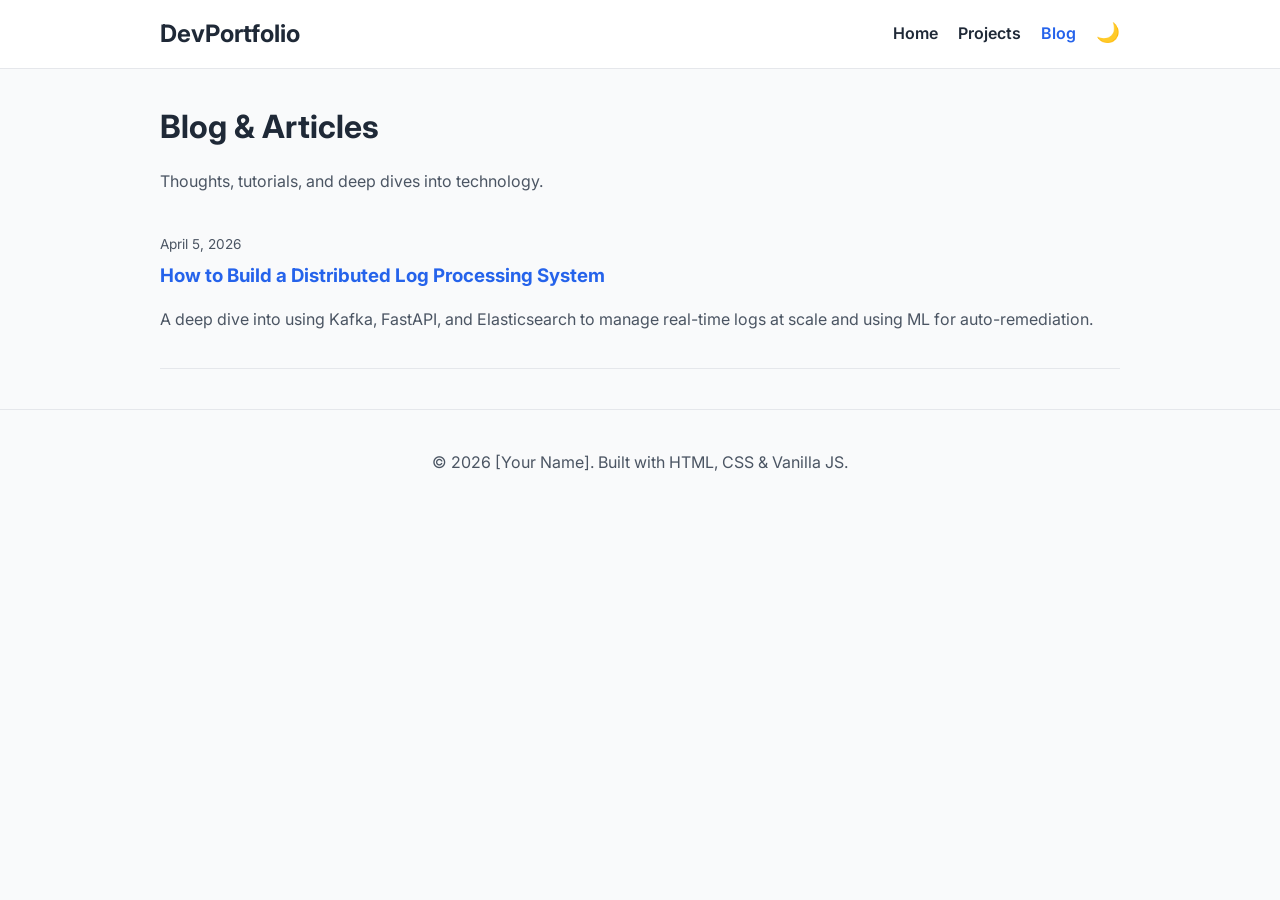
==== blog.html @ 0128fe3b "temp_initial" ====
<!DOCTYPE html>
<html lang="en">
<head>
    <meta charset="UTF-8">
    <meta name="viewport" content="width=device-width, initial-scale=1.0">
    <title>Portfolio | Blog</title>
    <link rel="stylesheet" href="styles.css">
</head>
<body>

    <nav class="navbar">
        <div class="nav-container">
            <a href="index.html" class="logo">DevPortfolio</a>
            <ul class="nav-links">
                <li><a href="index.html">Home</a></li>
                <li><a href="projects.html">Projects</a></li>
                <li><a href="blog.html">Blog</a></li>
                <li><button id="theme-toggle" class="theme-toggle">🌙</button></li>
            </ul>
        </div>
    </nav>

    <main class="container">
        <h2>Blog & Articles</h2>
        <p>Thoughts, tutorials, and deep dives into technology.</p>

        <section class="blog-list">
            
            <article class="blog-item">
                <span class="blog-date">April 5, 2026</span>
                <h3><a href="blogs/blog-post-1.html">How to Build a Distributed Log Processing System</a></h3>
                <p>A deep dive into using Kafka, FastAPI, and Elasticsearch to manage real-time logs at scale and using ML for auto-remediation.</p>
            </article>

            </section>
    </main>

    <footer>
        <p>&copy; 2026 [Your Name]. Built with HTML, CSS & Vanilla JS.</p>
    </footer>

    <script src="script.js"></script>
</body>
</html>
---- styles.css ----
@import url('https://fonts.googleapis.com/css2?family=Inter:wght@300;400;600;700&display=swap');

/* --- Theme Variables --- */
:root {
    --bg-color: #f9fafb;
    --text-color: #1f2937;
    --text-muted: #4b5563;
    --primary-color: #2563eb;
    --primary-hover: #1d4ed8;
    --card-bg: #ffffff;
    --nav-bg: rgba(255, 255, 255, 0.9);
    --border-color: #e5e7eb;
    --transition: all 0.3s ease;
}

[data-theme="dark"] {
    --bg-color: #111827;
    --text-color: #f9fafb;
    --text-muted: #9ca3af;
    --primary-color: #3b82f6;
    --primary-hover: #60a5fa;
    --card-bg: #1f2937;
    --nav-bg: rgba(17, 24, 39, 0.9);
    --border-color: #374151;
}

/* --- Global Styles --- */
* {
    margin: 0;
    padding: 0;
    box-sizing: border-box;
}

body {
    font-family: 'Inter', sans-serif;
    background-color: var(--bg-color);
    color: var(--text-color);
    line-height: 1.6;
    transition: background-color 0.3s, color 0.3s;
}

a {
    text-decoration: none;
    color: var(--primary-color);
    transition: var(--transition);
}

a:hover {
    color: var(--primary-hover);
}

ul {
    list-style: none;
}

.container {
    max-width: 1000px;
    margin: 0 auto;
    padding: 0 20px;
}

/* --- Typography --- */
h1, h2, h3 {
    font-weight: 700;
    margin-bottom: 1rem;
}

h1 { font-size: 2.5rem; }
h2 { font-size: 2rem; margin-top: 2rem; }
p { margin-bottom: 1rem; color: var(--text-muted); }

/* --- Navbar --- */
.navbar {
    position: sticky;
    top: 0;
    background-color: var(--nav-bg);
    backdrop-filter: blur(10px);
    border-bottom: 1px solid var(--border-color);
    z-index: 1000;
}

.nav-container {
    display: flex;
    justify-content: space-between;
    align-items: center;
    padding: 15px 20px;
    max-width: 1000px;
    margin: 0 auto;
}

.logo {
    font-size: 1.5rem;
    font-weight: 700;
    color: var(--text-color);
}

.nav-links {
    display: flex;
    gap: 20px;
    align-items: center;
}

.nav-links a {
    color: var(--text-color);
    font-weight: 600;
}

.nav-links a:hover, .nav-links a.active {
    color: var(--primary-color);
}

.theme-toggle {
    background: none;
    border: none;
    font-size: 1.2rem;
    cursor: pointer;
    color: var(--text-color);
    transition: var(--transition);
}

/* --- Hero Section --- */
.hero {
    padding: 80px 0 40px;
    text-align: center;
}

.hero p {
    font-size: 1.2rem;
    max-width: 600px;
    margin: 0 auto 20px;
}

/* --- Buttons --- */
.btn {
    display: inline-block;
    padding: 10px 20px;
    background-color: var(--primary-color);
    color: #fff !important;
    border-radius: 5px;
    font-weight: 600;
    border: none;
    cursor: pointer;
    transition: var(--transition);
}

.btn:hover {
    background-color: var(--primary-hover);
    transform: translateY(-2px);
}

.btn-outline {
    background-color: transparent;
    border: 2px solid var(--primary-color);
    color: var(--primary-color) !important;
}

.btn-outline:hover {
    background-color: var(--primary-color);
    color: #fff !important;
}

/* --- Grid & Cards (Projects, Skills) --- */
.grid {
    display: grid;
    grid-template-columns: repeat(auto-fit, minmax(300px, 1fr));
    gap: 20px;
    margin-top: 20px;
}

.card {
    background-color: var(--card-bg);
    border: 1px solid var(--border-color);
    border-radius: 8px;
    padding: 20px;
    transition: var(--transition);
    display: flex;
    flex-direction: column;
}

.card:hover {
    transform: translateY(-5px);
    box-shadow: 0 10px 15px -3px rgba(0, 0, 0, 0.1);
}

.card-title {
    font-size: 1.25rem;
    margin-bottom: 10px;
    color: var(--text-color);
}

.card-body {
    flex-grow: 1;
}

.tech-stack {
    font-size: 0.85rem;
    color: var(--primary-color);
    font-weight: 600;
    margin-bottom: 15px;
}

.card-footer {
    margin-top: auto;
    padding-top: 15px;
}

/* --- Skills Tags --- */
.skills-container {
    display: flex;
    flex-wrap: wrap;
    gap: 10px;
}

.skill-tag {
    background-color: var(--card-bg);
    border: 1px solid var(--border-color);
    padding: 8px 15px;
    border-radius: 20px;
    font-size: 0.9rem;
    font-weight: 600;
}

/* --- Blog List --- */
.blog-list {
    display: flex;
    flex-direction: column;
    gap: 20px;
    margin-top: 20px;
}

.blog-item {
    padding: 20px 0;
    border-bottom: 1px solid var(--border-color);
}

.blog-date {
    font-size: 0.85rem;
    color: var(--text-muted);
    margin-bottom: 5px;
    display: block;
}

/* --- Footer --- */
footer {
    text-align: center;
    padding: 40px 20px;
    margin-top: 40px;
    border-top: 1px solid var(--border-color);
    color: var(--text-muted);
}

/* --- Responsive --- */
@media (max-width: 600px) {
    h1 { font-size: 2rem; }
    .nav-links { gap: 10px; font-size: 0.9rem; }
}
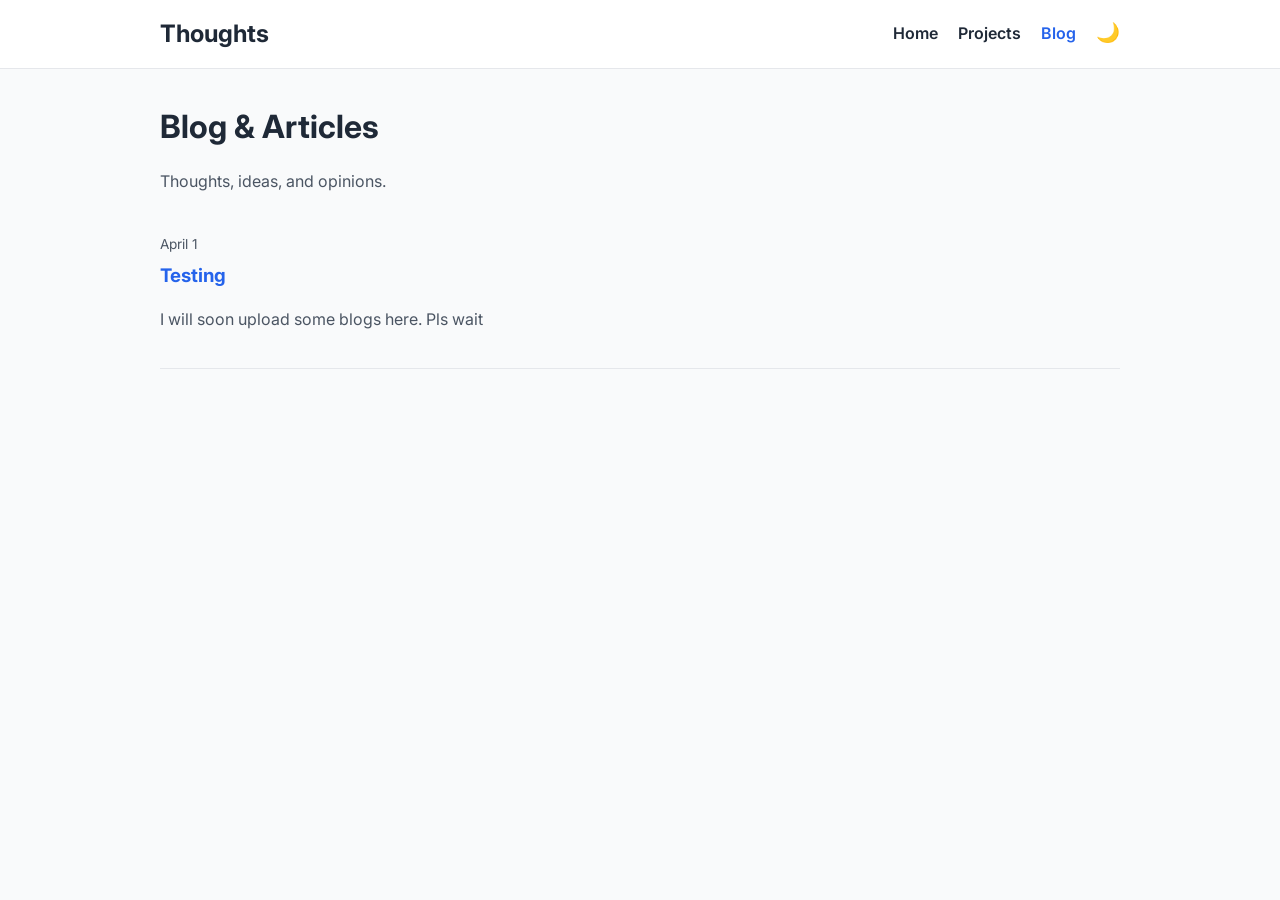
==== commit 7f832e47: "Updated info 1" ====
--- a/blog.html
+++ b/blog.html
@@ -10,7 +10,7 @@
 
     <nav class="navbar">
         <div class="nav-container">
-            <a href="index.html" class="logo">DevPortfolio</a>
+            <a href="index.html" class="logo">Thoughts</a>
             <ul class="nav-links">
                 <li><a href="index.html">Home</a></li>
                 <li><a href="projects.html">Projects</a></li>
@@ -22,22 +22,19 @@
 
     <main class="container">
         <h2>Blog & Articles</h2>
-        <p>Thoughts, tutorials, and deep dives into technology.</p>
+        <p>Thoughts, ideas, and opinions.</p>
 
         <section class="blog-list">
             
             <article class="blog-item">
-                <span class="blog-date">April 5, 2026</span>
-                <h3><a href="blogs/blog-post-1.html">How to Build a Distributed Log Processing System</a></h3>
-                <p>A deep dive into using Kafka, FastAPI, and Elasticsearch to manage real-time logs at scale and using ML for auto-remediation.</p>
+                <span class="blog-date">April 1</span>
+                <h3><a href="blogs/blog-post-1.html">Testing</a></h3>
+                <p>I will soon upload some blogs here. Pls wait</p>
             </article>
 
             </section>
     </main>
 
-    <footer>
-        <p>&copy; 2026 [Your Name]. Built with HTML, CSS & Vanilla JS.</p>
-    </footer>
 
     <script src="script.js"></script>
 </body>
